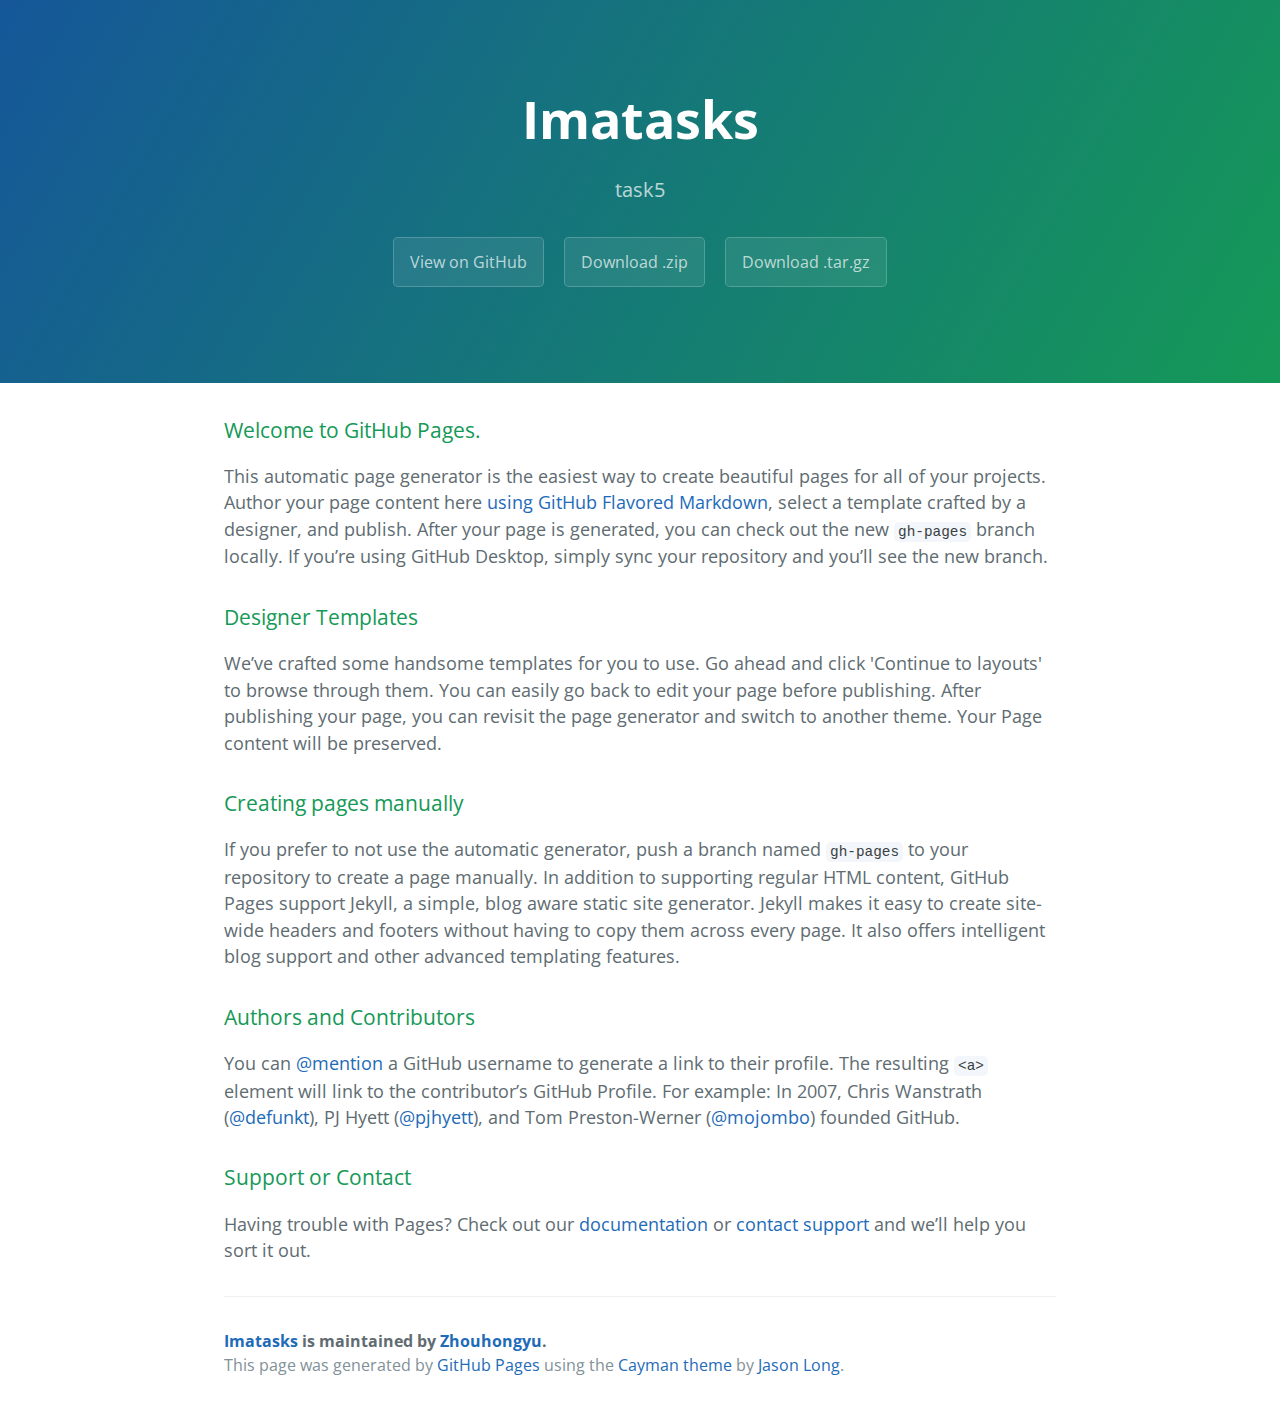
==== index.html @ 1158c2cb "Create gh-pages branch via GitHub" ====
<!DOCTYPE html>
<html lang="en-us">
  <head>
    <meta charset="UTF-8">
    <title>Imatasks by Zhouhongyu</title>
    <meta name="viewport" content="width=device-width, initial-scale=1">
    <link rel="stylesheet" type="text/css" href="stylesheets/normalize.css" media="screen">
    <link href='https://fonts.googleapis.com/css?family=Open+Sans:400,700' rel='stylesheet' type='text/css'>
    <link rel="stylesheet" type="text/css" href="stylesheets/stylesheet.css" media="screen">
    <link rel="stylesheet" type="text/css" href="stylesheets/github-light.css" media="screen">
  </head>
  <body>
    <section class="page-header">
      <h1 class="project-name">Imatasks</h1>
      <h2 class="project-tagline">task5</h2>
      <a href="https://github.com/Zhouhongyu/IMATasks" class="btn">View on GitHub</a>
      <a href="https://github.com/Zhouhongyu/IMATasks/zipball/master" class="btn">Download .zip</a>
      <a href="https://github.com/Zhouhongyu/IMATasks/tarball/master" class="btn">Download .tar.gz</a>
    </section>

    <section class="main-content">
      <h3>
<a id="welcome-to-github-pages" class="anchor" href="#welcome-to-github-pages" aria-hidden="true"><span aria-hidden="true" class="octicon octicon-link"></span></a>Welcome to GitHub Pages.</h3>

<p>This automatic page generator is the easiest way to create beautiful pages for all of your projects. Author your page content here <a href="https://guides.github.com/features/mastering-markdown/">using GitHub Flavored Markdown</a>, select a template crafted by a designer, and publish. After your page is generated, you can check out the new <code>gh-pages</code> branch locally. If you’re using GitHub Desktop, simply sync your repository and you’ll see the new branch.</p>

<h3>
<a id="designer-templates" class="anchor" href="#designer-templates" aria-hidden="true"><span aria-hidden="true" class="octicon octicon-link"></span></a>Designer Templates</h3>

<p>We’ve crafted some handsome templates for you to use. Go ahead and click 'Continue to layouts' to browse through them. You can easily go back to edit your page before publishing. After publishing your page, you can revisit the page generator and switch to another theme. Your Page content will be preserved.</p>

<h3>
<a id="creating-pages-manually" class="anchor" href="#creating-pages-manually" aria-hidden="true"><span aria-hidden="true" class="octicon octicon-link"></span></a>Creating pages manually</h3>

<p>If you prefer to not use the automatic generator, push a branch named <code>gh-pages</code> to your repository to create a page manually. In addition to supporting regular HTML content, GitHub Pages support Jekyll, a simple, blog aware static site generator. Jekyll makes it easy to create site-wide headers and footers without having to copy them across every page. It also offers intelligent blog support and other advanced templating features.</p>

<h3>
<a id="authors-and-contributors" class="anchor" href="#authors-and-contributors" aria-hidden="true"><span aria-hidden="true" class="octicon octicon-link"></span></a>Authors and Contributors</h3>

<p>You can <a href="https://help.github.com/articles/basic-writing-and-formatting-syntax/#mentioning-users-and-teams" class="user-mention">@mention</a> a GitHub username to generate a link to their profile. The resulting <code>&lt;a&gt;</code> element will link to the contributor’s GitHub Profile. For example: In 2007, Chris Wanstrath (<a href="https://github.com/defunkt" class="user-mention">@defunkt</a>), PJ Hyett (<a href="https://github.com/pjhyett" class="user-mention">@pjhyett</a>), and Tom Preston-Werner (<a href="https://github.com/mojombo" class="user-mention">@mojombo</a>) founded GitHub.</p>

<h3>
<a id="support-or-contact" class="anchor" href="#support-or-contact" aria-hidden="true"><span aria-hidden="true" class="octicon octicon-link"></span></a>Support or Contact</h3>

<p>Having trouble with Pages? Check out our <a href="https://help.github.com/pages">documentation</a> or <a href="https://github.com/contact">contact support</a> and we’ll help you sort it out.</p>

      <footer class="site-footer">
        <span class="site-footer-owner"><a href="https://github.com/Zhouhongyu/IMATasks">Imatasks</a> is maintained by <a href="https://github.com/Zhouhongyu">Zhouhongyu</a>.</span>

        <span class="site-footer-credits">This page was generated by <a href="https://pages.github.com">GitHub Pages</a> using the <a href="https://github.com/jasonlong/cayman-theme">Cayman theme</a> by <a href="https://twitter.com/jasonlong">Jason Long</a>.</span>
      </footer>

    </section>

  
  </body>
</html>
---- stylesheets/stylesheet.css ----
* {
  box-sizing: border-box; }

body {
  padding: 0;
  margin: 0;
  font-family: "Open Sans", "Helvetica Neue", Helvetica, Arial, sans-serif;
  font-size: 16px;
  line-height: 1.5;
  color: #606c71; }

a {
  color: #1e6bb8;
  text-decoration: none; }
  a:hover {
    text-decoration: underline; }

.btn {
  display: inline-block;
  margin-bottom: 1rem;
  color: rgba(255, 255, 255, 0.7);
  background-color: rgba(255, 255, 255, 0.08);
  border-color: rgba(255, 255, 255, 0.2);
  border-style: solid;
  border-width: 1px;
  border-radius: 0.3rem;
  transition: color 0.2s, background-color 0.2s, border-color 0.2s; }
  .btn + .btn {
    margin-left: 1rem; }

.btn:hover {
  color: rgba(255, 255, 255, 0.8);
  text-decoration: none;
  background-color: rgba(255, 255, 255, 0.2);
  border-color: rgba(255, 255, 255, 0.3); }

@media screen and (min-width: 64em) {
  .btn {
    padding: 0.75rem 1rem; } }

@media screen and (min-width: 42em) and (max-width: 64em) {
  .btn {
    padding: 0.6rem 0.9rem;
    font-size: 0.9rem; } }

@media screen and (max-width: 42em) {
  .btn {
    display: block;
    width: 100%;
    padding: 0.75rem;
    font-size: 0.9rem; }
    .btn + .btn {
      margin-top: 1rem;
      margin-left: 0; } }

.page-header {
  color: #fff;
  text-align: center;
  background-color: #159957;
  background-image: linear-gradient(120deg, #155799, #159957); }

@media screen and (min-width: 64em) {
  .page-header {
    padding: 5rem 6rem; } }

@media screen and (min-width: 42em) and (max-width: 64em) {
  .page-header {
    padding: 3rem 4rem; } }

@media screen and (max-width: 42em) {
  .page-header {
    padding: 2rem 1rem; } }

.project-name {
  margin-top: 0;
  margin-bottom: 0.1rem; }

@media screen and (min-width: 64em) {
  .project-name {
    font-size: 3.25rem; } }

@media screen and (min-width: 42em) and (max-width: 64em) {
  .project-name {
    font-size: 2.25rem; } }

@media screen and (max-width: 42em) {
  .project-name {
    font-size: 1.75rem; } }

.project-tagline {
  margin-bottom: 2rem;
  font-weight: normal;
  opacity: 0.7; }

@media screen and (min-width: 64em) {
  .project-tagline {
    font-size: 1.25rem; } }

@media screen and (min-width: 42em) and (max-width: 64em) {
  .project-tagline {
    font-size: 1.15rem; } }

@media screen and (max-width: 42em) {
  .project-tagline {
    font-size: 1rem; } }

.main-content :first-child {
  margin-top: 0; }
.main-content img {
  max-width: 100%; }
.main-content h1, .main-content h2, .main-content h3, .main-content h4, .main-content h5, .main-content h6 {
  margin-top: 2rem;
  margin-bottom: 1rem;
  font-weight: normal;
  color: #159957; }
.main-content p {
  margin-bottom: 1em; }
.main-content code {
  padding: 2px 4px;
  font-family: Consolas, "Liberation Mono", Menlo, Courier, monospace;
  font-size: 0.9rem;
  color: #383e41;
  background-color: #f3f6fa;
  border-radius: 0.3rem; }
.main-content pre {
  padding: 0.8rem;
  margin-top: 0;
  margin-bottom: 1rem;
  font: 1rem Consolas, "Liberation Mono", Menlo, Courier, monospace;
  color: #567482;
  word-wrap: normal;
  background-color: #f3f6fa;
  border: solid 1px #dce6f0;
  border-radius: 0.3rem; }
  .main-content pre > code {
    padding: 0;
    margin: 0;
    font-size: 0.9rem;
    color: #567482;
    word-break: normal;
    white-space: pre;
    background: transparent;
    border: 0; }
.main-content .highlight {
  margin-bottom: 1rem; }
  .main-content .highlight pre {
    margin-bottom: 0;
    word-break: normal; }
.main-content .highlight pre, .main-content pre {
  padding: 0.8rem;
  overflow: auto;
  font-size: 0.9rem;
  line-height: 1.45;
  border-radius: 0.3rem; }
.main-content pre code, .main-content pre tt {
  display: inline;
  max-width: initial;
  padding: 0;
  margin: 0;
  overflow: initial;
  line-height: inherit;
  word-wrap: normal;
  background-color: transparent;
  border: 0; }
  .main-content pre code:before, .main-content pre code:after, .main-content pre tt:before, .main-content pre tt:after {
    content: normal; }
.main-content ul, .main-content ol {
  margin-top: 0; }
.main-content blockquote {
  padding: 0 1rem;
  margin-left: 0;
  color: #819198;
  border-left: 0.3rem solid #dce6f0; }
  .main-content blockquote > :first-child {
    margin-top: 0; }
  .main-content blockquote > :last-child {
    margin-bottom: 0; }
.main-content table {
  display: block;
  width: 100%;
  overflow: auto;
  word-break: normal;
  word-break: keep-all; }
  .main-content table th {
    font-weight: bold; }
  .main-content table th, .main-content table td {
    padding: 0.5rem 1rem;
    border: 1px solid #e9ebec; }
.main-content dl {
  padding: 0; }
  .main-content dl dt {
    padding: 0;
    margin-top: 1rem;
    font-size: 1rem;
    font-weight: bold; }
  .main-content dl dd {
    padding: 0;
    margin-bottom: 1rem; }
.main-content hr {
  height: 2px;
  padding: 0;
  margin: 1rem 0;
  background-color: #eff0f1;
  border: 0; }

@media screen and (min-width: 64em) {
  .main-content {
    max-width: 64rem;
    padding: 2rem 6rem;
    margin: 0 auto;
    font-size: 1.1rem; } }

@media screen and (min-width: 42em) and (max-width: 64em) {
  .main-content {
    padding: 2rem 4rem;
    font-size: 1.1rem; } }

@media screen and (max-width: 42em) {
  .main-content {
    padding: 2rem 1rem;
    font-size: 1rem; } }

.site-footer {
  padding-top: 2rem;
  margin-top: 2rem;
  border-top: solid 1px #eff0f1; }

.site-footer-owner {
  display: block;
  font-weight: bold; }

.site-footer-credits {
  color: #819198; }

@media screen and (min-width: 64em) {
  .site-footer {
    font-size: 1rem; } }

@media screen and (min-width: 42em) and (max-width: 64em) {
  .site-footer {
    font-size: 1rem; } }

@media screen and (max-width: 42em) {
  .site-footer {
    font-size: 0.9rem; } }
---- stylesheets/github-light.css ----
/*
   Copyright 2014 GitHub Inc.

   Licensed under the Apache License, Version 2.0 (the "License");
   you may not use this file except in compliance with the License.
   You may obtain a copy of the License at

       http://www.apache.org/licenses/LICENSE-2.0

   Unless required by applicable law or agreed to in writing, software
   distributed under the License is distributed on an "AS IS" BASIS,
   WITHOUT WARRANTIES OR CONDITIONS OF ANY KIND, either express or implied.
   See the License for the specific language governing permissions and
   limitations under the License.

*/

.pl-c /* comment */ {
  color: #969896;
}

.pl-c1      /* constant, markup.raw, meta.diff.header, meta.module-reference, meta.property-name, support, support.constant, support.variable, variable.other.constant */,
.pl-s .pl-v /* string variable */ {
  color: #0086b3;
}

.pl-e  /* entity */,
.pl-en /* entity.name */ {
  color: #795da3;
}

.pl-s .pl-s1 /* string source */,
.pl-smi      /* storage.modifier.import, storage.modifier.package, storage.type.java, variable.other, variable.parameter.function */ {
  color: #333;
}

.pl-ent /* entity.name.tag */ {
  color: #63a35c;
}

.pl-k /* keyword, storage, storage.type */ {
  color: #a71d5d;
}

.pl-pds              /* punctuation.definition.string, string.regexp.character-class */,
.pl-s                /* string */,
.pl-s .pl-pse .pl-s1 /* string punctuation.section.embedded source */,
.pl-sr               /* string.regexp */,
.pl-sr .pl-cce       /* string.regexp constant.character.escape */,
.pl-sr .pl-sra       /* string.regexp string.regexp.arbitrary-repitition */,
.pl-sr .pl-sre       /* string.regexp source.ruby.embedded */ {
  color: #183691;
}

.pl-v /* variable */ {
  color: #ed6a43;
}

.pl-id /* invalid.deprecated */ {
  color: #b52a1d;
}

.pl-ii /* invalid.illegal */ {
  background-color: #b52a1d;
  color: #f8f8f8;
}

.pl-sr .pl-cce /* string.regexp constant.character.escape */ {
  color: #63a35c;
  font-weight: bold;
}

.pl-ml /* markup.list */ {
  color: #693a17;
}

.pl-mh        /* markup.heading */,
.pl-mh .pl-en /* markup.heading entity.name */,
.pl-ms        /* meta.separator */ {
  color: #1d3e81;
  font-weight: bold;
}

.pl-mq /* markup.quote */ {
  color: #008080;
}

.pl-mi /* markup.italic */ {
  color: #333;
  font-style: italic;
}

.pl-mb /* markup.bold */ {
  color: #333;
  font-weight: bold;
}

.pl-md /* markup.deleted, meta.diff.header.from-file */ {
  background-color: #ffecec;
  color: #bd2c00;
}

.pl-mi1 /* markup.inserted, meta.diff.header.to-file */ {
  background-color: #eaffea;
  color: #55a532;
}

.pl-mdr /* meta.diff.range */ {
  color: #795da3;
  font-weight: bold;
}

.pl-mo /* meta.output */ {
  color: #1d3e81;
}
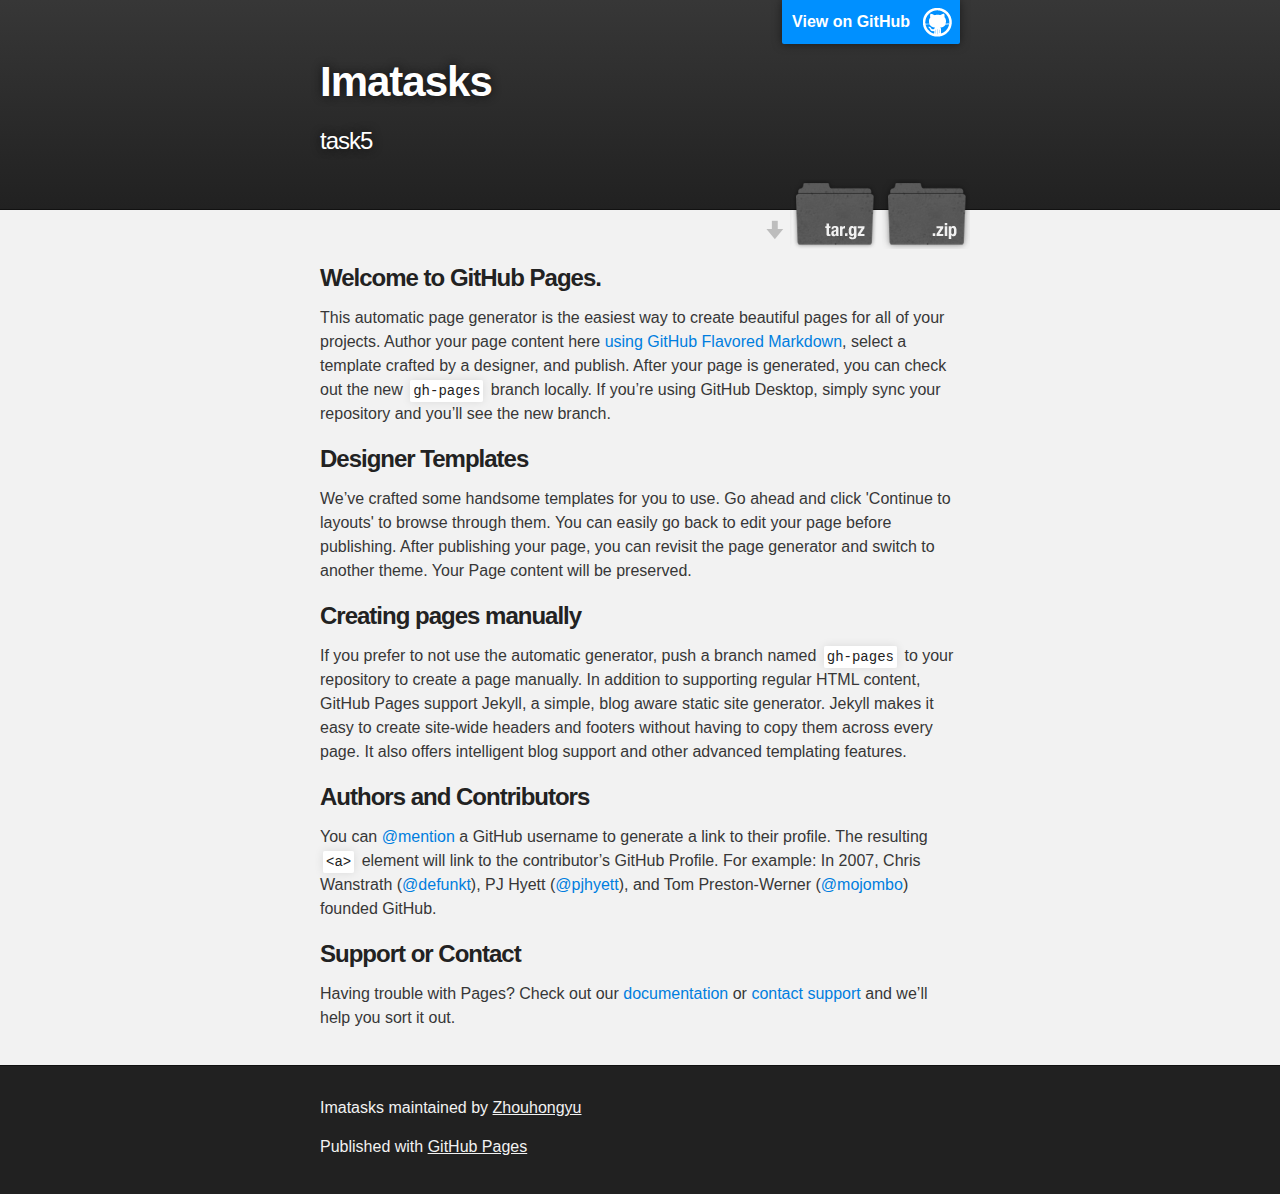
==== commit 215c939c: "Create gh-pages branch via GitHub" ====
--- a/index.html
+++ b/index.html
@@ -1,25 +1,37 @@
 <!DOCTYPE html>
-<html lang="en-us">
+<html>
+
   <head>
-    <meta charset="UTF-8">
-    <title>Imatasks by Zhouhongyu</title>
-    <meta name="viewport" content="width=device-width, initial-scale=1">
-    <link rel="stylesheet" type="text/css" href="stylesheets/normalize.css" media="screen">
-    <link href='https://fonts.googleapis.com/css?family=Open+Sans:400,700' rel='stylesheet' type='text/css'>
-    <link rel="stylesheet" type="text/css" href="stylesheets/stylesheet.css" media="screen">
-    <link rel="stylesheet" type="text/css" href="stylesheets/github-light.css" media="screen">
+    <meta charset='utf-8'>
+    <meta http-equiv="X-UA-Compatible" content="chrome=1">
+    <meta name="description" content="Imatasks : task5">
+
+    <link rel="stylesheet" type="text/css" media="screen" href="stylesheets/stylesheet.css">
+
+    <title>Imatasks</title>
   </head>
+
   <body>
-    <section class="page-header">
-      <h1 class="project-name">Imatasks</h1>
-      <h2 class="project-tagline">task5</h2>
-      <a href="https://github.com/Zhouhongyu/IMATasks" class="btn">View on GitHub</a>
-      <a href="https://github.com/Zhouhongyu/IMATasks/zipball/master" class="btn">Download .zip</a>
-      <a href="https://github.com/Zhouhongyu/IMATasks/tarball/master" class="btn">Download .tar.gz</a>
-    </section>
 
-    <section class="main-content">
-      <h3>
+    <!-- HEADER -->
+    <div id="header_wrap" class="outer">
+        <header class="inner">
+          <a id="forkme_banner" href="https://github.com/Zhouhongyu/IMATasks.github.io">View on GitHub</a>
+
+          <h1 id="project_title">Imatasks</h1>
+          <h2 id="project_tagline">task5</h2>
+
+            <section id="downloads">
+              <a class="zip_download_link" href="https://github.com/Zhouhongyu/IMATasks.github.io/zipball/master">Download this project as a .zip file</a>
+              <a class="tar_download_link" href="https://github.com/Zhouhongyu/IMATasks.github.io/tarball/master">Download this project as a tar.gz file</a>
+            </section>
+        </header>
+    </div>
+
+    <!-- MAIN CONTENT -->
+    <div id="main_content_wrap" class="outer">
+      <section id="main_content" class="inner">
+        <h3>
 <a id="welcome-to-github-pages" class="anchor" href="#welcome-to-github-pages" aria-hidden="true"><span aria-hidden="true" class="octicon octicon-link"></span></a>Welcome to GitHub Pages.</h3>
 
 <p>This automatic page generator is the easiest way to create beautiful pages for all of your projects. Author your page content here <a href="https://guides.github.com/features/mastering-markdown/">using GitHub Flavored Markdown</a>, select a template crafted by a designer, and publish. After your page is generated, you can check out the new <code>gh-pages</code> branch locally. If you’re using GitHub Desktop, simply sync your repository and you’ll see the new branch.</p>
@@ -43,15 +55,18 @@
 <a id="support-or-contact" class="anchor" href="#support-or-contact" aria-hidden="true"><span aria-hidden="true" class="octicon octicon-link"></span></a>Support or Contact</h3>
 
 <p>Having trouble with Pages? Check out our <a href="https://help.github.com/pages">documentation</a> or <a href="https://github.com/contact">contact support</a> and we’ll help you sort it out.</p>
+      </section>
+    </div>
 
-      <footer class="site-footer">
-        <span class="site-footer-owner"><a href="https://github.com/Zhouhongyu/IMATasks">Imatasks</a> is maintained by <a href="https://github.com/Zhouhongyu">Zhouhongyu</a>.</span>
+    <!-- FOOTER  -->
+    <div id="footer_wrap" class="outer">
+      <footer class="inner">
+        <p class="copyright">Imatasks maintained by <a href="https://github.com/Zhouhongyu">Zhouhongyu</a></p>
+        <p>Published with <a href="https://pages.github.com">GitHub Pages</a></p>
+      </footer>
+    </div>
 
-        <span class="site-footer-credits">This page was generated by <a href="https://pages.github.com">GitHub Pages</a> using the <a href="https://github.com/jasonlong/cayman-theme">Cayman theme</a> by <a href="https://twitter.com/jasonlong">Jason Long</a>.</span>
-      </footer>
+    
 
-    </section>
-
-  
   </body>
 </html>
--- a/stylesheets/stylesheet.css
+++ b/stylesheets/stylesheet.css
@@ -1,245 +1,425 @@
-* {
-  box-sizing: border-box; }
+/*******************************************************************************
+Slate Theme for GitHub Pages
+by Jason Costello, @jsncostello
+*******************************************************************************/
+
+@import url(github-light.css);
+
+/*******************************************************************************
+MeyerWeb Reset
+*******************************************************************************/
+
+html, body, div, span, applet, object, iframe,
+h1, h2, h3, h4, h5, h6, p, blockquote, pre,
+a, abbr, acronym, address, big, cite, code,
+del, dfn, em, img, ins, kbd, q, s, samp,
+small, strike, strong, sub, sup, tt, var,
+b, u, i, center,
+dl, dt, dd, ol, ul, li,
+fieldset, form, label, legend,
+table, caption, tbody, tfoot, thead, tr, th, td,
+article, aside, canvas, details, embed,
+figure, figcaption, footer, header, hgroup,
+menu, nav, output, ruby, section, summary,
+time, mark, audio, video {
+  margin: 0;
+  padding: 0;
+  border: 0;
+  font: inherit;
+  vertical-align: baseline;
+}
+
+/* HTML5 display-role reset for older browsers */
+article, aside, details, figcaption, figure,
+footer, header, hgroup, menu, nav, section {
+  display: block;
+}
+
+ol, ul {
+  list-style: none;
+}
+
+table {
+  border-collapse: collapse;
+  border-spacing: 0;
+}
+
+/*******************************************************************************
+Theme Styles
+*******************************************************************************/
 
 body {
+  box-sizing: border-box;
+  color:#373737;
+  background: #212121;
+  font-size: 16px;
+  font-family: 'Myriad Pro', Calibri, Helvetica, Arial, sans-serif;
+  line-height: 1.5;
+  -webkit-font-smoothing: antialiased;
+}
+
+h1, h2, h3, h4, h5, h6 {
+  margin: 10px 0;
+  font-weight: 700;
+  color:#222222;
+  font-family: 'Lucida Grande', 'Calibri', Helvetica, Arial, sans-serif;
+  letter-spacing: -1px;
+}
+
+h1 {
+  font-size: 36px;
+  font-weight: 700;
+}
+
+h2 {
+  padding-bottom: 10px;
+  font-size: 32px;
+  background: url('../images/bg_hr.png') repeat-x bottom;
+}
+
+h3 {
+  font-size: 24px;
+}
+
+h4 {
+  font-size: 21px;
+}
+
+h5 {
+  font-size: 18px;
+}
+
+h6 {
+  font-size: 16px;
+}
+
+p {
+  margin: 10px 0 15px 0;
+}
+
+footer p {
+  color: #f2f2f2;
+}
+
+a {
+  text-decoration: none;
+  color: #007edf;
+  text-shadow: none;
+
+  transition: color 0.5s ease;
+  transition: text-shadow 0.5s ease;
+  -webkit-transition: color 0.5s ease;
+  -webkit-transition: text-shadow 0.5s ease;
+  -moz-transition: color 0.5s ease;
+  -moz-transition: text-shadow 0.5s ease;
+  -o-transition: color 0.5s ease;
+  -o-transition: text-shadow 0.5s ease;
+  -ms-transition: color 0.5s ease;
+  -ms-transition: text-shadow 0.5s ease;
+}
+
+a:hover, a:focus {text-decoration: underline;}
+
+footer a {
+  color: #F2F2F2;
+  text-decoration: underline;
+}
+
+em {
+  font-style: italic;
+}
+
+strong {
+  font-weight: bold;
+}
+
+img {
+  position: relative;
+  margin: 0 auto;
+  max-width: 739px;
+  padding: 5px;
+  margin: 10px 0 10px 0;
+  border: 1px solid #ebebeb;
+
+  box-shadow: 0 0 5px #ebebeb;
+  -webkit-box-shadow: 0 0 5px #ebebeb;
+  -moz-box-shadow: 0 0 5px #ebebeb;
+  -o-box-shadow: 0 0 5px #ebebeb;
+  -ms-box-shadow: 0 0 5px #ebebeb;
+}
+
+p img {
+  display: inline;
+  margin: 0;
   padding: 0;
+  vertical-align: middle;
+  text-align: center;
+  border: none;
+}
+
+pre, code {
+  width: 100%;
+  color: #222;
+  background-color: #fff;
+
+  font-family: Monaco, "Bitstream Vera Sans Mono", "Lucida Console", Terminal, monospace;
+  font-size: 14px;
+
+  border-radius: 2px;
+  -moz-border-radius: 2px;
+  -webkit-border-radius: 2px;
+}
+
+pre {
+  width: 100%;
+  padding: 10px;
+  box-shadow: 0 0 10px rgba(0,0,0,.1);
+  overflow: auto;
+}
+
+code {
+  padding: 3px;
+  margin: 0 3px;
+  box-shadow: 0 0 10px rgba(0,0,0,.1);
+}
+
+pre code {
+  display: block;
+  box-shadow: none;
+}
+
+blockquote {
+  color: #666;
+  margin-bottom: 20px;
+  padding: 0 0 0 20px;
+  border-left: 3px solid #bbb;
+}
+
+
+ul, ol, dl {
+  margin-bottom: 15px
+}
+
+ul {
+  list-style-position: inside;
+  list-style: disc;
+  padding-left: 20px;
+}
+
+ol {
+  list-style-position: inside;
+  list-style: decimal;
+  padding-left: 20px;
+}
+
+dl dt {
+  font-weight: bold;
+}
+
+dl dd {
+  padding-left: 20px;
+  font-style: italic;
+}
+
+dl p {
+  padding-left: 20px;
+  font-style: italic;
+}
+
+hr {
+  height: 1px;
+  margin-bottom: 5px;
+  border: none;
+  background: url('../images/bg_hr.png') repeat-x center;
+}
+
+table {
+  border: 1px solid #373737;
+  margin-bottom: 20px;
+  text-align: left;
+ }
+
+th {
+  font-family: 'Lucida Grande', 'Helvetica Neue', Helvetica, Arial, sans-serif;
+  padding: 10px;
+  background: #373737;
+  color: #fff;
+ }
+
+td {
+  padding: 10px;
+  border: 1px solid #373737;
+ }
+
+form {
+  background: #f2f2f2;
+  padding: 20px;
+}
+
+/*******************************************************************************
+Full-Width Styles
+*******************************************************************************/
+
+.outer {
+  width: 100%;
+}
+
+.inner {
+  position: relative;
+  max-width: 640px;
+  padding: 20px 10px;
+  margin: 0 auto;
+}
+
+#forkme_banner {
+  display: block;
+  position: absolute;
+  top:0;
+  right: 10px;
+  z-index: 10;
+  padding: 10px 50px 10px 10px;
+  color: #fff;
+  background: url('../images/blacktocat.png') #0090ff no-repeat 95% 50%;
+  font-weight: 700;
+  box-shadow: 0 0 10px rgba(0,0,0,.5);
+  border-bottom-left-radius: 2px;
+  border-bottom-right-radius: 2px;
+}
+
+#header_wrap {
+  background: #212121;
+  background: -moz-linear-gradient(top, #373737, #212121);
+  background: -webkit-linear-gradient(top, #373737, #212121);
+  background: -ms-linear-gradient(top, #373737, #212121);
+  background: -o-linear-gradient(top, #373737, #212121);
+  background: linear-gradient(top, #373737, #212121);
+}
+
+#header_wrap .inner {
+  padding: 50px 10px 30px 10px;
+}
+
+#project_title {
   margin: 0;
-  font-family: "Open Sans", "Helvetica Neue", Helvetica, Arial, sans-serif;
-  font-size: 16px;
-  line-height: 1.5;
-  color: #606c71; }
-
-a {
-  color: #1e6bb8;
-  text-decoration: none; }
-  a:hover {
-    text-decoration: underline; }
-
-.btn {
-  display: inline-block;
-  margin-bottom: 1rem;
-  color: rgba(255, 255, 255, 0.7);
-  background-color: rgba(255, 255, 255, 0.08);
-  border-color: rgba(255, 255, 255, 0.2);
-  border-style: solid;
-  border-width: 1px;
-  border-radius: 0.3rem;
-  transition: color 0.2s, background-color 0.2s, border-color 0.2s; }
-  .btn + .btn {
-    margin-left: 1rem; }
-
-.btn:hover {
-  color: rgba(255, 255, 255, 0.8);
-  text-decoration: none;
-  background-color: rgba(255, 255, 255, 0.2);
-  border-color: rgba(255, 255, 255, 0.3); }
-
-@media screen and (min-width: 64em) {
-  .btn {
-    padding: 0.75rem 1rem; } }
-
-@media screen and (min-width: 42em) and (max-width: 64em) {
-  .btn {
-    padding: 0.6rem 0.9rem;
-    font-size: 0.9rem; } }
-
-@media screen and (max-width: 42em) {
-  .btn {
-    display: block;
-    width: 100%;
-    padding: 0.75rem;
-    font-size: 0.9rem; }
-    .btn + .btn {
-      margin-top: 1rem;
-      margin-left: 0; } }
-
-.page-header {
   color: #fff;
-  text-align: center;
-  background-color: #159957;
-  background-image: linear-gradient(120deg, #155799, #159957); }
-
-@media screen and (min-width: 64em) {
-  .page-header {
-    padding: 5rem 6rem; } }
-
-@media screen and (min-width: 42em) and (max-width: 64em) {
-  .page-header {
-    padding: 3rem 4rem; } }
-
-@media screen and (max-width: 42em) {
-  .page-header {
-    padding: 2rem 1rem; } }
-
-.project-name {
-  margin-top: 0;
-  margin-bottom: 0.1rem; }
-
-@media screen and (min-width: 64em) {
-  .project-name {
-    font-size: 3.25rem; } }
-
-@media screen and (min-width: 42em) and (max-width: 64em) {
-  .project-name {
-    font-size: 2.25rem; } }
-
-@media screen and (max-width: 42em) {
-  .project-name {
-    font-size: 1.75rem; } }
-
-.project-tagline {
-  margin-bottom: 2rem;
-  font-weight: normal;
-  opacity: 0.7; }
-
-@media screen and (min-width: 64em) {
-  .project-tagline {
-    font-size: 1.25rem; } }
-
-@media screen and (min-width: 42em) and (max-width: 64em) {
-  .project-tagline {
-    font-size: 1.15rem; } }
-
-@media screen and (max-width: 42em) {
-  .project-tagline {
-    font-size: 1rem; } }
-
-.main-content :first-child {
-  margin-top: 0; }
-.main-content img {
-  max-width: 100%; }
-.main-content h1, .main-content h2, .main-content h3, .main-content h4, .main-content h5, .main-content h6 {
-  margin-top: 2rem;
-  margin-bottom: 1rem;
-  font-weight: normal;
-  color: #159957; }
-.main-content p {
-  margin-bottom: 1em; }
-.main-content code {
-  padding: 2px 4px;
-  font-family: Consolas, "Liberation Mono", Menlo, Courier, monospace;
-  font-size: 0.9rem;
-  color: #383e41;
-  background-color: #f3f6fa;
-  border-radius: 0.3rem; }
-.main-content pre {
-  padding: 0.8rem;
-  margin-top: 0;
-  margin-bottom: 1rem;
-  font: 1rem Consolas, "Liberation Mono", Menlo, Courier, monospace;
-  color: #567482;
-  word-wrap: normal;
-  background-color: #f3f6fa;
-  border: solid 1px #dce6f0;
-  border-radius: 0.3rem; }
-  .main-content pre > code {
-    padding: 0;
-    margin: 0;
-    font-size: 0.9rem;
-    color: #567482;
-    word-break: normal;
-    white-space: pre;
-    background: transparent;
-    border: 0; }
-.main-content .highlight {
-  margin-bottom: 1rem; }
-  .main-content .highlight pre {
-    margin-bottom: 0;
-    word-break: normal; }
-.main-content .highlight pre, .main-content pre {
-  padding: 0.8rem;
-  overflow: auto;
-  font-size: 0.9rem;
-  line-height: 1.45;
-  border-radius: 0.3rem; }
-.main-content pre code, .main-content pre tt {
-  display: inline;
-  max-width: initial;
-  padding: 0;
-  margin: 0;
-  overflow: initial;
-  line-height: inherit;
-  word-wrap: normal;
-  background-color: transparent;
-  border: 0; }
-  .main-content pre code:before, .main-content pre code:after, .main-content pre tt:before, .main-content pre tt:after {
-    content: normal; }
-.main-content ul, .main-content ol {
-  margin-top: 0; }
-.main-content blockquote {
-  padding: 0 1rem;
-  margin-left: 0;
-  color: #819198;
-  border-left: 0.3rem solid #dce6f0; }
-  .main-content blockquote > :first-child {
-    margin-top: 0; }
-  .main-content blockquote > :last-child {
-    margin-bottom: 0; }
-.main-content table {
+  font-size: 42px;
+  font-weight: 700;
+  text-shadow: #111 0px 0px 10px;
+}
+
+#project_tagline {
+  color: #fff;
+  font-size: 24px;
+  font-weight: 300;
+  background: none;
+  text-shadow: #111 0px 0px 10px;
+}
+
+#downloads {
+  position: absolute;
+  width: 210px;
+  z-index: 10;
+  bottom: -40px;
+  right: 0;
+  height: 70px;
+  background: url('../images/icon_download.png') no-repeat 0% 90%;
+}
+
+.zip_download_link {
   display: block;
-  width: 100%;
-  overflow: auto;
-  word-break: normal;
-  word-break: keep-all; }
-  .main-content table th {
-    font-weight: bold; }
-  .main-content table th, .main-content table td {
-    padding: 0.5rem 1rem;
-    border: 1px solid #e9ebec; }
-.main-content dl {
-  padding: 0; }
-  .main-content dl dt {
-    padding: 0;
-    margin-top: 1rem;
-    font-size: 1rem;
-    font-weight: bold; }
-  .main-content dl dd {
-    padding: 0;
-    margin-bottom: 1rem; }
-.main-content hr {
-  height: 2px;
-  padding: 0;
-  margin: 1rem 0;
-  background-color: #eff0f1;
-  border: 0; }
-
-@media screen and (min-width: 64em) {
-  .main-content {
-    max-width: 64rem;
-    padding: 2rem 6rem;
-    margin: 0 auto;
-    font-size: 1.1rem; } }
-
-@media screen and (min-width: 42em) and (max-width: 64em) {
-  .main-content {
-    padding: 2rem 4rem;
-    font-size: 1.1rem; } }
-
-@media screen and (max-width: 42em) {
-  .main-content {
-    padding: 2rem 1rem;
-    font-size: 1rem; } }
-
-.site-footer {
-  padding-top: 2rem;
-  margin-top: 2rem;
-  border-top: solid 1px #eff0f1; }
-
-.site-footer-owner {
+  float: right;
+  width: 90px;
+  height:70px;
+  text-indent: -5000px;
+  overflow: hidden;
+  background: url(../images/sprite_download.png) no-repeat bottom left;
+}
+
+.tar_download_link {
   display: block;
-  font-weight: bold; }
-
-.site-footer-credits {
-  color: #819198; }
-
-@media screen and (min-width: 64em) {
-  .site-footer {
-    font-size: 1rem; } }
-
-@media screen and (min-width: 42em) and (max-width: 64em) {
-  .site-footer {
-    font-size: 1rem; } }
-
-@media screen and (max-width: 42em) {
-  .site-footer {
-    font-size: 0.9rem; } }
+  float: right;
+  width: 90px;
+  height:70px;
+  text-indent: -5000px;
+  overflow: hidden;
+  background: url(../images/sprite_download.png) no-repeat bottom right;
+  margin-left: 10px;
+}
+
+.zip_download_link:hover {
+  background: url(../images/sprite_download.png) no-repeat top left;
+}
+
+.tar_download_link:hover {
+  background: url(../images/sprite_download.png) no-repeat top right;
+}
+
+#main_content_wrap {
+  background: #f2f2f2;
+  border-top: 1px solid #111;
+  border-bottom: 1px solid #111;
+}
+
+#main_content {
+  padding-top: 40px;
+}
+
+#footer_wrap {
+  background: #212121;
+}
+
+
+
+/*******************************************************************************
+Small Device Styles
+*******************************************************************************/
+
+@media screen and (max-width: 480px) {
+  body {
+    font-size:14px;
+  }
+
+  #downloads {
+    display: none;
+  }
+
+  .inner {
+    min-width: 320px;
+    max-width: 480px;
+  }
+
+  #project_title {
+  font-size: 32px;
+  }
+
+  h1 {
+    font-size: 28px;
+  }
+
+  h2 {
+    font-size: 24px;
+  }
+
+  h3 {
+    font-size: 21px;
+  }
+
+  h4 {
+    font-size: 18px;
+  }
+
+  h5 {
+    font-size: 14px;
+  }
+
+  h6 {
+    font-size: 12px;
+  }
+
+  code, pre {
+    min-width: 320px;
+    max-width: 480px;
+    font-size: 11px;
+  }
+
+}
